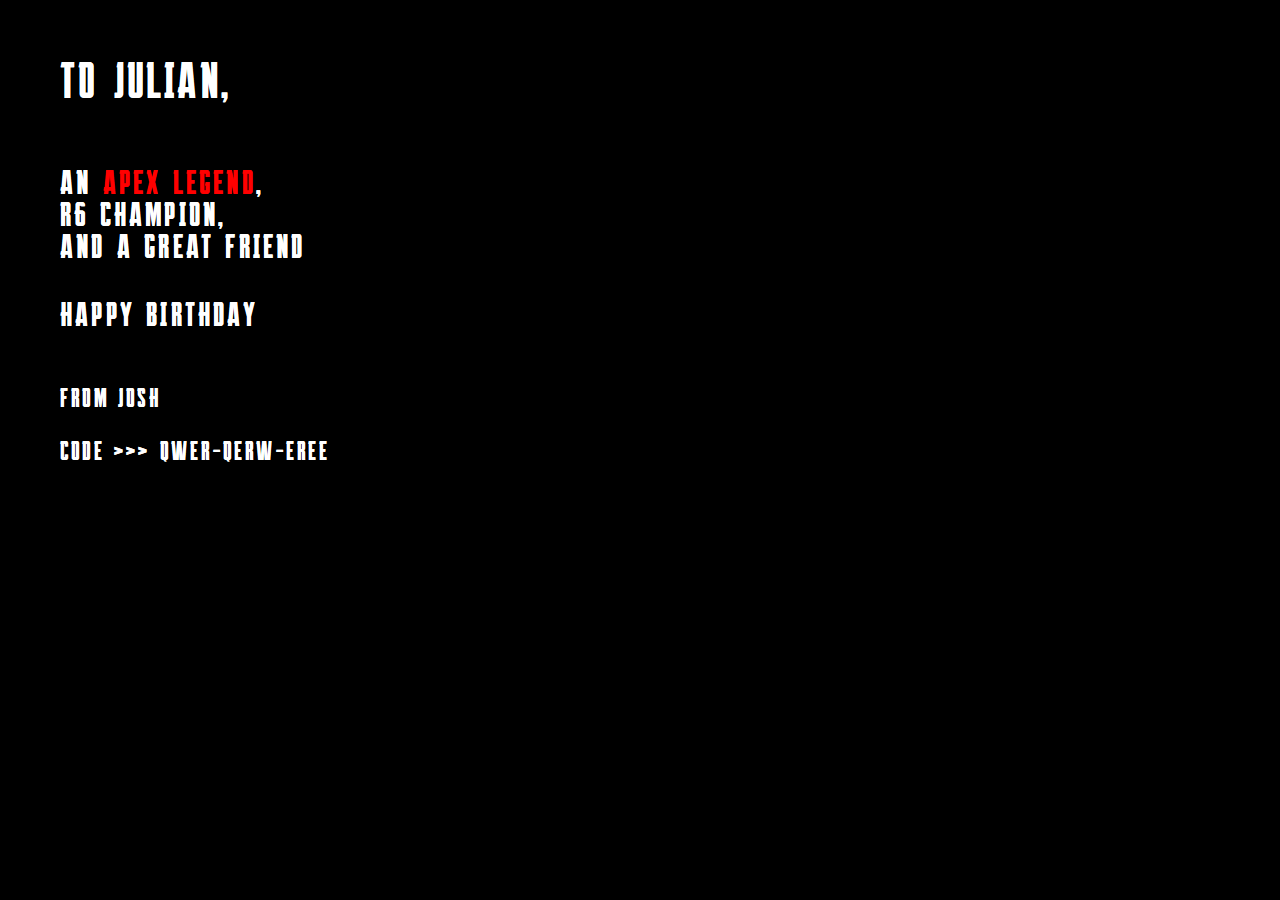
==== index.html @ f7f016ba "Add files via upload" ====
<!DOCTYPE html>
<html lang="en">
<head>
    <meta charset="UTF-8">
    <meta http-equiv="X-UA-Compatible" content="IE=edge">
    <meta name="viewport" content="width=device-width, initial-scale=1.0">
    <title>Document</title>
    <link rel="stylesheet" href="styles.css">
</head>
<body>
    <div class="container">
        <header>
            <div class="animContainer">
                <div class="hidden">TO JULIAN,</div>
                <div class="description">TO JULIAN,</div>
            </div>
        </header>
        <main>
            <div class="animContainer">
                <div class="hidden">AN <span style="color: red;"">APEX LEGEND</span>,</div>
                <div class="description">AN <span style="color: red;"">APEX LEGEND</span>,</div>
              </div>
              <div class="animContainer">
                <div class="hidden">R6 CHAMPION,</div>
                <div class="description">R6 CHAMPION,</div>
              </div>
              <div class="animContainer">
                <div class="hidden">AND A GREAT FRIEND</div>
                <div class="description">AND A GREAT FRIEND</div>
              </div>
              <div class="animContainer">
                <div class="hidden">HAPPY BIRTHDAY</div>
                <div class="description">HAPPY BIRTHDAY</div>
            </div>
        </main>
        <footer>
            <div class="animContainer">
                <div class="hidden">FROM JOSH</div>
                <div class="description">FROM JOSH</div>
              </div>
              <div class="animContainer">
                <div class="hidden">CODE >>> QWER-QERW-EREE</div>
                <div class="description">CODE >>> QWER-QERW-EREE</div>
              </div>
        </footer>
    </div>
</body>
</html>
---- styles.css ----
@import url('https://fonts.googleapis.com/css2?family=Fugaz+One&display=swap');

@font-face {
    font-family: 'Apex';
    src: url('Apex\ Regular.otf');
}

* {
    padding: 0;
    margin: 0;
    box-sizing: border-box;
}

body {
  background: black;
  color: white;
  width: 100%;
  height: 100vh;
  font-family: 'Apex', cursive;
  font-size: 1rem;
  overflow-x: hidden;
  letter-spacing: 0.2em;
}

.container {
  padding: 60px;
  display: flex;
  flex-direction: column;
  align-content: center;
}

header {
    font-size: 2.25rem;
}

main {
    font-size: 1.5rem;
    margin-top: 2.5em;
}

main div.animContainer:last-child {
    margin-top: 1.5em;
}


footer {
    margin-top: 3em;
    font-size: 1.15rem;
}

footer div.animContainer:last-child {
    margin-top: 1.5em;
}

.animContainer {
    position: relative;
    animation: slide 3s;
    width: fit-content;
}

.description {
    position: absolute;
    top: 0;
    left: 0;
}

.hiden {
    background: white;
    animation: reveal 6s;
}

@keyframes slide {
    from {
        transform: translateX(100vw);
    }
}

@keyframes reveal {
    0%, 50% {
        clip-path: polygon(0 0, 100% 0, 100% 100%, 0 100%);
    }
    100% {
        clip-path: polygon(100% 0, 100% 0, 100% 100%, 100% 100%);
    }   
}
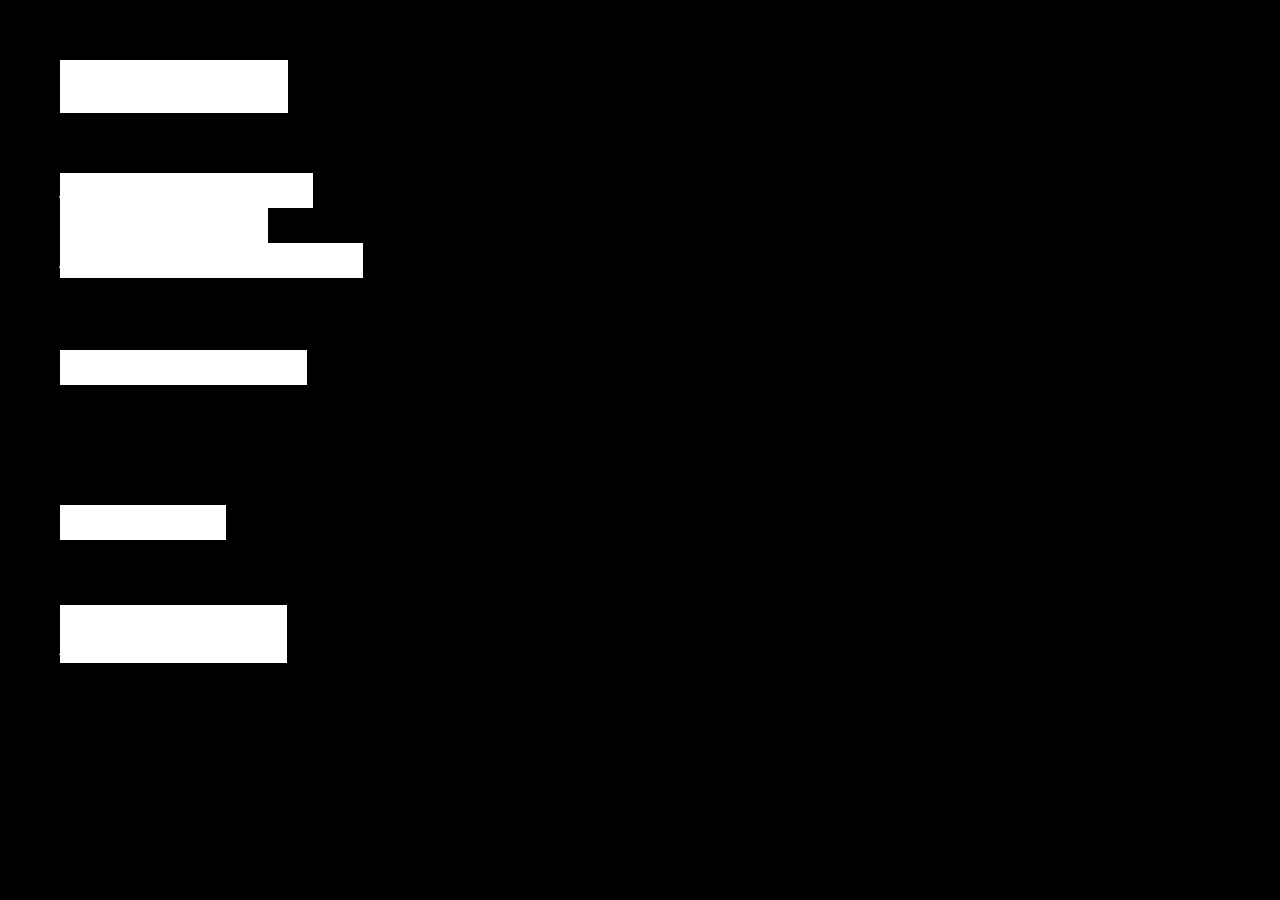
==== commit 4b7695a2: "Add files via upload" ====
--- a/index.html
+++ b/index.html
@@ -17,12 +17,12 @@
         </header>
         <main>
             <div class="animContainer">
-                <div class="hidden">AN <span style="color: red;"">APEX LEGEND</span>,</div>
+                <div class="hidden">AN APEX LEGEND,</div>
                 <div class="description">AN <span style="color: red;"">APEX LEGEND</span>,</div>
               </div>
               <div class="animContainer">
                 <div class="hidden">R6 CHAMPION,</div>
-                <div class="description">R6 CHAMPION,</div>
+                <div class="description"><span style="color: rgb(0, 191, 255);">R6</span> CHAMPION,</div>
               </div>
               <div class="animContainer">
                 <div class="hidden">AND A GREAT FRIEND</div>
@@ -37,11 +37,11 @@
             <div class="animContainer">
                 <div class="hidden">FROM JOSH</div>
                 <div class="description">FROM JOSH</div>
-              </div>
+            </div>
               <div class="animContainer">
-                <div class="hidden">CODE >>> QWER-QERW-EREE</div>
-                <div class="description">CODE >>> QWER-QERW-EREE</div>
-              </div>
+                <div class="hidden">CODE <br/> XXXX-XXXX-XXXX</div>
+                <div class="description">CODE <br/> XXXX-XXXX-XXXX</div>
+            </div>
         </footer>
     </div>
 </body>
--- a/styles.css
+++ b/styles.css
@@ -17,6 +17,7 @@
   width: 100%;
   height: 100vh;
   font-family: 'Apex', cursive;
+  font-family: 'Fugaz One';
   font-size: 1rem;
   overflow-x: hidden;
   letter-spacing: 0.2em;
@@ -39,22 +40,30 @@
 }
 
 main div.animContainer:last-child {
-    margin-top: 1.5em;
+    margin-top: 3em;
 }
 
+main .hidden {
+    animation-delay: 1s;
+}
 
 footer {
-    margin-top: 3em;
-    font-size: 1.15rem;
+    margin-top: 5em;
+    font-size: 1.5rem;
 }
 
-footer div.animContainer:last-child {
-    margin-top: 1.5em;
+footer .animContainer:last-child {
+    margin-top: 3.25em;
+    font-size: 1.25rem;
+}
+
+footer .hidden {
+    animation-delay: 2s;
 }
 
 .animContainer {
     position: relative;
-    animation: slide 3s;
+    animation: slide 600s;
     width: fit-content;
 }
 
@@ -62,24 +71,29 @@
     position: absolute;
     top: 0;
     left: 0;
+    z-index: -1;
 }
 
-.hiden {
+.hidden {
     background: white;
-    animation: reveal 6s;
+    animation: reveal 600s;
+    z-index: 999;
 }
 
 @keyframes slide {
-    from {
+    0% {
         transform: translateX(100vw);
+    }
+    0.33%, 100% {
+        transform: translateX(0);
     }
 }
 
 @keyframes reveal {
-    0%, 50% {
+    0%, 0.33% {
         clip-path: polygon(0 0, 100% 0, 100% 100%, 0 100%);
     }
-    100% {
+    0.67%, 100% {
         clip-path: polygon(100% 0, 100% 0, 100% 100%, 100% 100%);
     }   
 }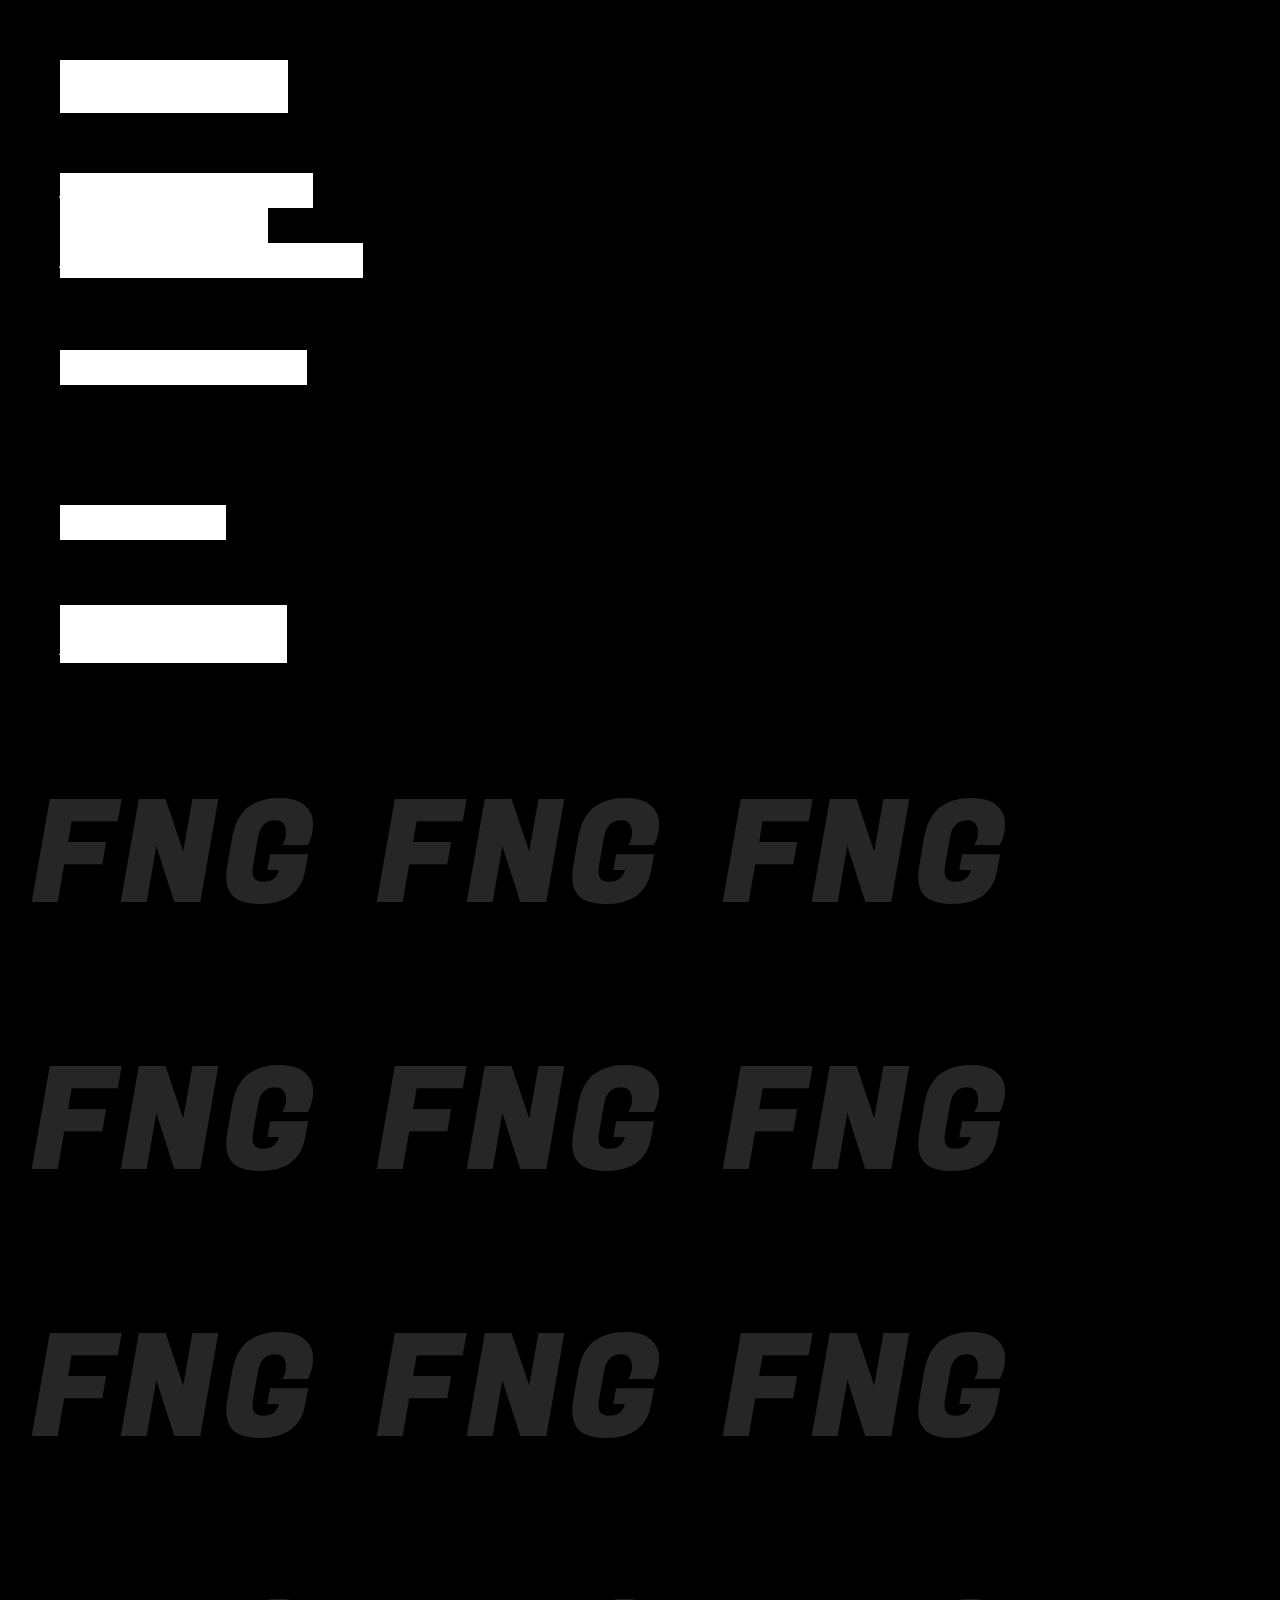
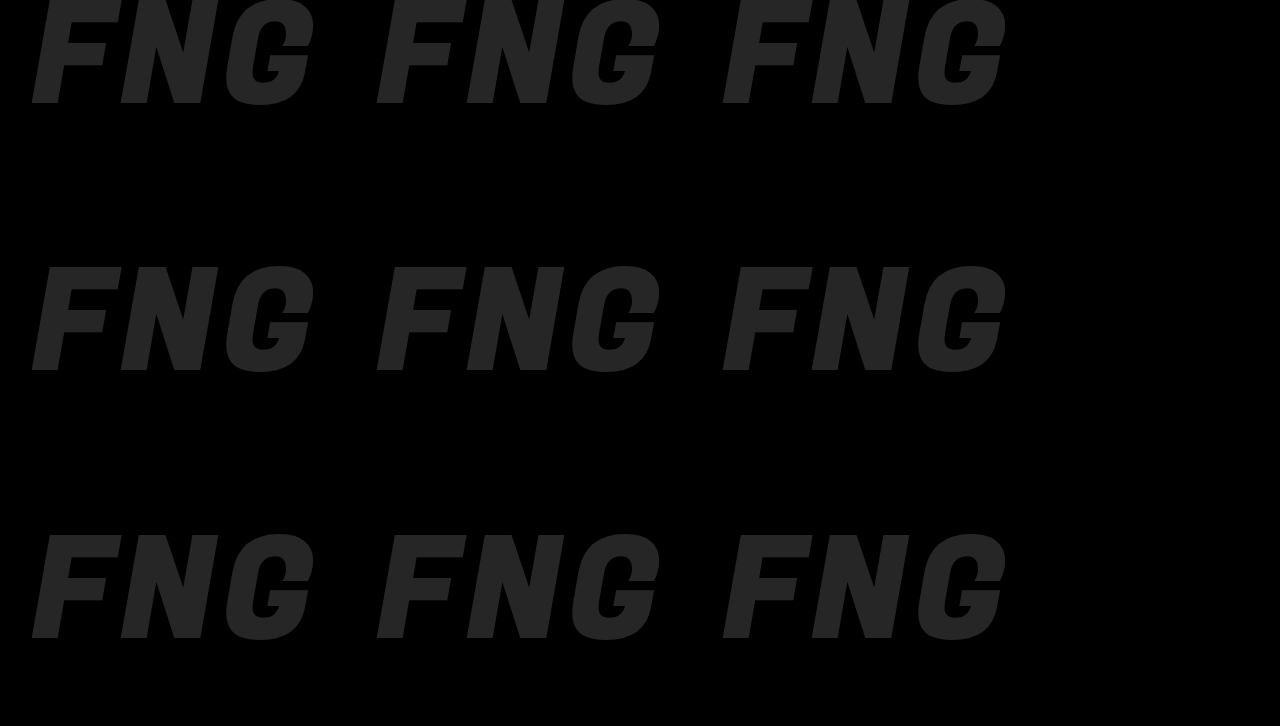
==== commit a4183f8a: "Add files via upload" ====
--- a/index.html
+++ b/index.html
@@ -44,5 +44,25 @@
             </div>
         </footer>
     </div>
+    <script>
+        const windowWidth = window.innerWidth;
+        const windowHeight = window.innerHeight;
+        const columns = 3;
+        const text = "FNG";
+        const fontSize = Math.ceil(windowWidth / (columns * text.length));
+        console.log(windowWidth)
+
+        for(let i = 0; i < columns; i++) {
+            for(let i = 0; i < Math.floor(windowHeight / fontSize); i++) {
+                const FNGDiv = document.createElement("div");
+                FNGDiv.style.fontSize = `${fontSize}px`;
+                FNGDiv.innerText = "FNG";;
+                FNGDiv.classList.add("fng");
+                //document.querySelector(".container").appendChild(FNGDiv);
+                document.body.appendChild(FNGDiv)
+                console.log(FNGDiv.offsetWidth);
+            }
+        }
+    </script>
 </body>
 </html>--- a/styles.css
+++ b/styles.css
@@ -28,6 +28,8 @@
   display: flex;
   flex-direction: column;
   align-content: center;
+  top: 0;
+  left: 0;
 }
 
 header {
@@ -43,9 +45,31 @@
     margin-top: 3em;
 }
 
-main .hidden {
-    animation-delay: 1s;
+/* Section: Stagger Reveal Animations */
+main .animContainer:nth-child(1) .hidden {
+    animation-delay: 2s;
 }
+
+main .animContainer:nth-child(2) .hidden {
+    animation-delay: 4s;
+}
+
+main .animContainer:nth-child(3) .hidden {
+    animation-delay: 6s;
+}
+
+main .animContainer:nth-child(4) .hidden {
+    animation-delay: 8s;
+}
+
+footer .animContainer:nth-child(1) .hidden {
+    animation-delay: 10s;
+}
+
+footer .animContainer:nth-child(2) .hidden {
+    animation-delay: 12s;
+}
+
 
 footer {
     margin-top: 5em;
@@ -96,4 +120,11 @@
     0.67%, 100% {
         clip-path: polygon(100% 0, 100% 0, 100% 100%, 100% 100%);
     }   
+}
+
+.fng {
+    display: inline-block;
+    width: fit-content;
+    padding: 0.2em;
+    opacity: 0.15
 }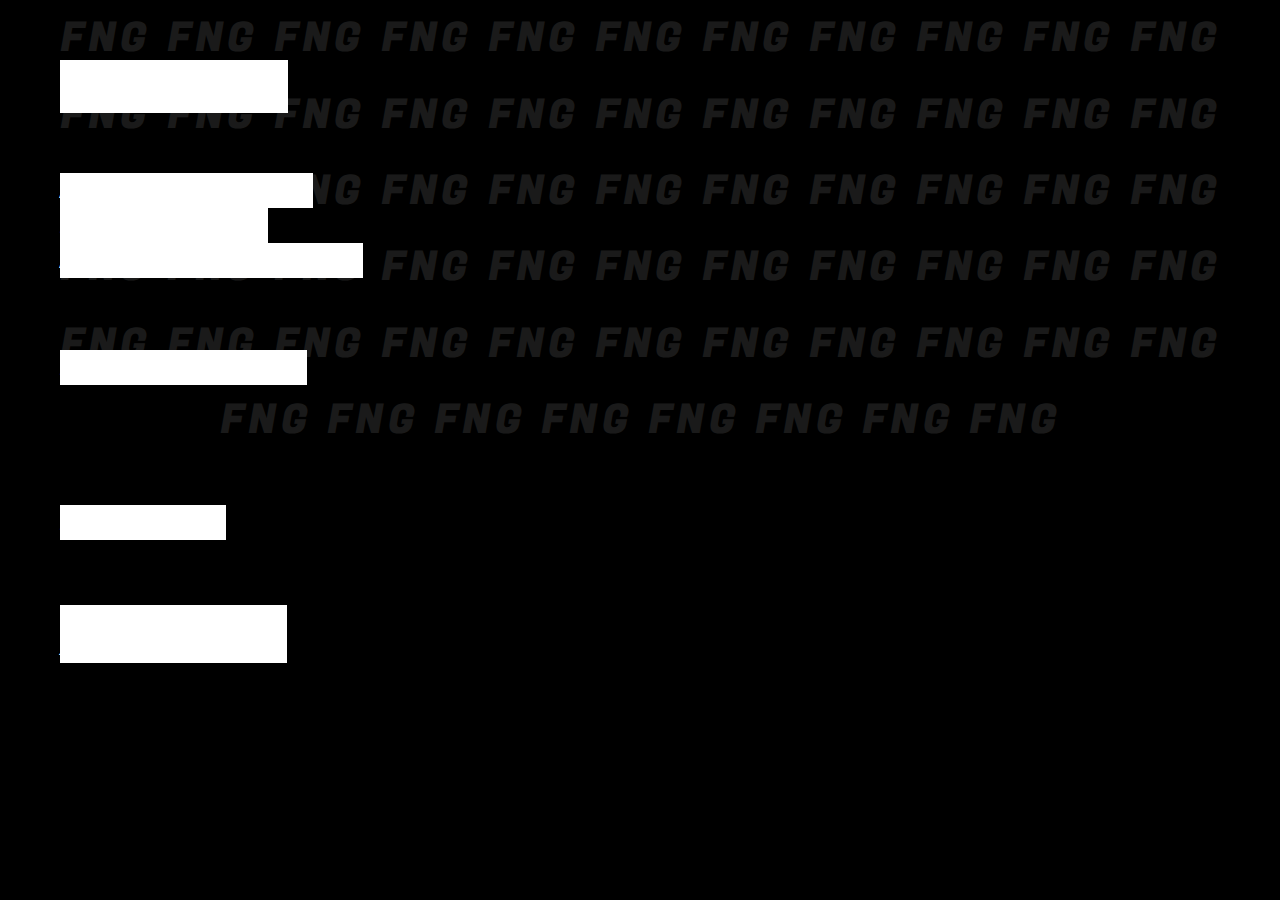
==== commit 1058636f: "Add files via upload" ====
--- a/index.html
+++ b/index.html
@@ -44,13 +44,14 @@
             </div>
         </footer>
     </div>
+    <div class="FNGContainer"></div>
     <script>
-        const windowWidth = window.innerWidth;
+        const windowWidth = 375;
         const windowHeight = window.innerHeight;
         const columns = 3;
         const text = "FNG";
-        const fontSize = Math.ceil(windowWidth / (columns * text.length));
-        console.log(windowWidth)
+        const fontSize = Math.floor(windowWidth / (columns * text.length));
+        console.log("window width: ", windowWidth)
 
         for(let i = 0; i < columns; i++) {
             for(let i = 0; i < Math.floor(windowHeight / fontSize); i++) {
@@ -58,9 +59,7 @@
                 FNGDiv.style.fontSize = `${fontSize}px`;
                 FNGDiv.innerText = "FNG";;
                 FNGDiv.classList.add("fng");
-                //document.querySelector(".container").appendChild(FNGDiv);
-                document.body.appendChild(FNGDiv)
-                console.log(FNGDiv.offsetWidth);
+                document.querySelector(".FNGContainer").appendChild(FNGDiv);
             }
         }
     </script>
--- a/styles.css
+++ b/styles.css
@@ -15,11 +15,12 @@
   background: black;
   color: white;
   width: 100%;
-  height: 100vh;
+  max-height: 100vh;
   font-family: 'Apex', cursive;
   font-family: 'Fugaz One';
   font-size: 1rem;
   overflow-x: hidden;
+  overflow-y: hidden;
   letter-spacing: 0.2em;
 }
 
@@ -123,8 +124,16 @@
 }
 
 .fng {
-    display: inline-block;
     width: fit-content;
     padding: 0.2em;
-    opacity: 0.15
+    opacity: 0.10;
+}
+
+.FNGContainer {
+    display: flex;
+    flex-wrap: wrap;
+    justify-content: center;
+    position: absolute;
+    top: 0;
+    left: 0;
 }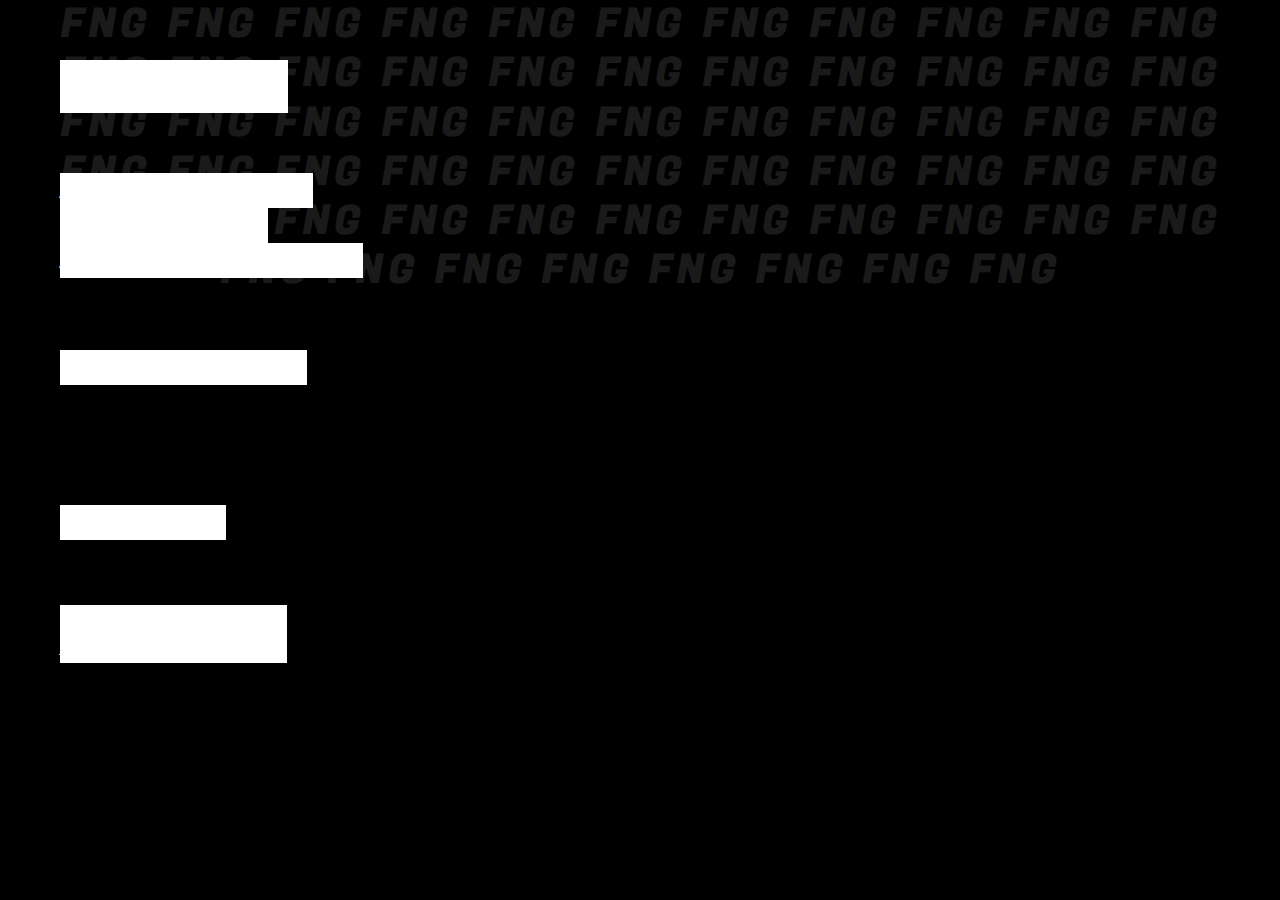
==== commit ca0ab5a7: "Add files via upload" ====
--- a/index.html
+++ b/index.html
@@ -4,8 +4,14 @@
     <meta charset="UTF-8">
     <meta http-equiv="X-UA-Compatible" content="IE=edge">
     <meta name="viewport" content="width=device-width, initial-scale=1.0">
-    <title>Document</title>
+    <title>Julian Birthday Gift</title>
     <link rel="stylesheet" href="styles.css">
+    <meta property="og:site_name" content="Julian Birthday Gift">
+    <meta property="og:title" content="Happy Birthday!">
+    <meta property="og:type" content="website">
+    <meta property="og:image" content="https://astral-lab.github.io/BirthdayCard/ogp.png">
+    <meta property="og:image:type" content="image/png">
+    <meta name="twitter:card" content="summary_large_image">
 </head>
 <body>
     <div class="container">
--- a/styles.css
+++ b/styles.css
@@ -127,6 +127,7 @@
     width: fit-content;
     padding: 0.2em;
     opacity: 0.10;
+    line-height: 0.8;
 }
 
 .FNGContainer {
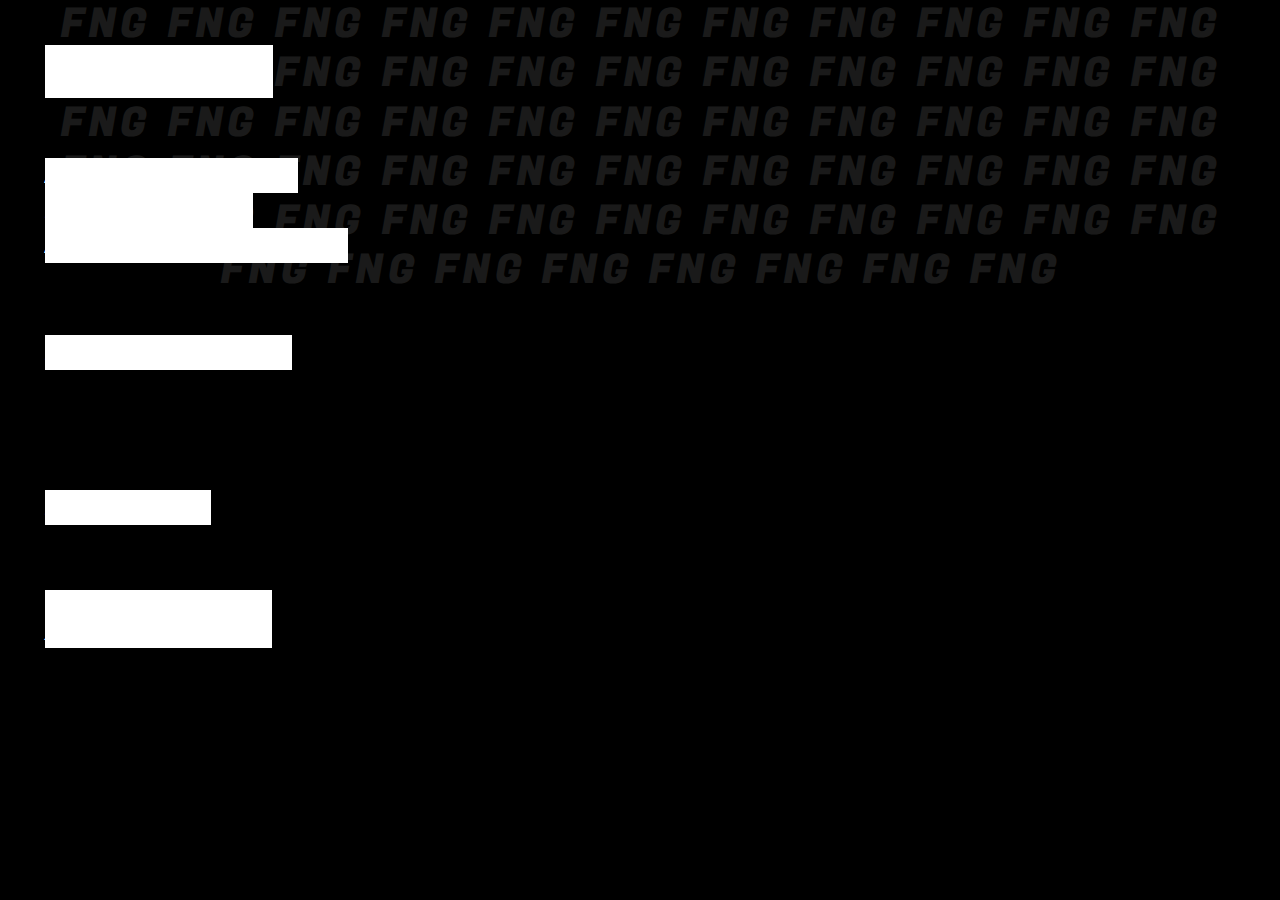
==== commit 559c4180: "Add files via upload" ====
--- a/index.html
+++ b/index.html
@@ -46,7 +46,7 @@
             </div>
               <div class="animContainer">
                 <div class="hidden">CODE <br/> XXXX-XXXX-XXXX</div>
-                <div class="description">CODE <br/> XXXX-XXXX-XXXX</div>
+                <div class="description">CODE <br/> <span style="color: #006FCD;">XXXX</span>-<span style="color: #006FCD;">XXXX</span>-<span style="color: #006FCD;">XXXX</span></div>
             </div>
         </footer>
     </div>
--- a/styles.css
+++ b/styles.css
@@ -25,7 +25,7 @@
 }
 
 .container {
-  padding: 60px;
+  padding: 45px;
   display: flex;
   flex-direction: column;
   align-content: center;
@@ -89,7 +89,7 @@
 .animContainer {
     position: relative;
     animation: slide 600s;
-    width: fit-content;
+    display: flex;
 }
 
 .description {
